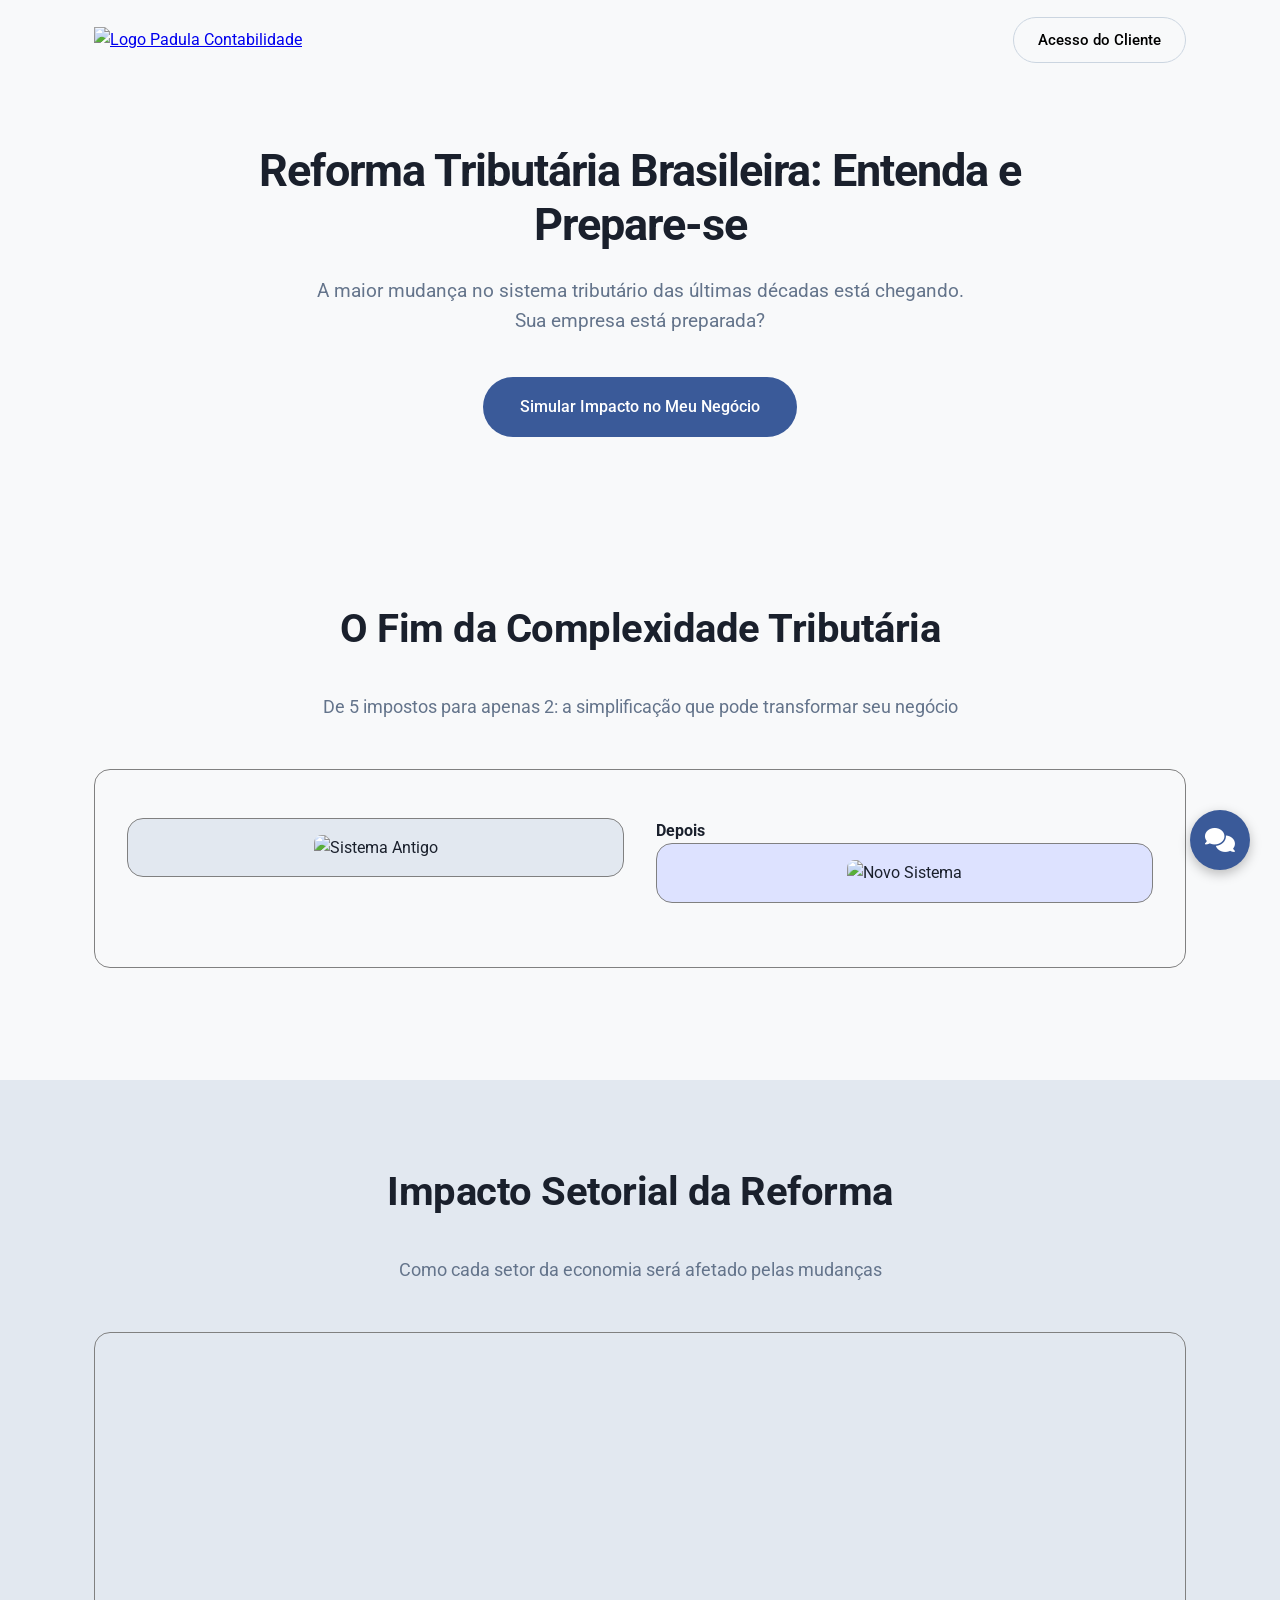
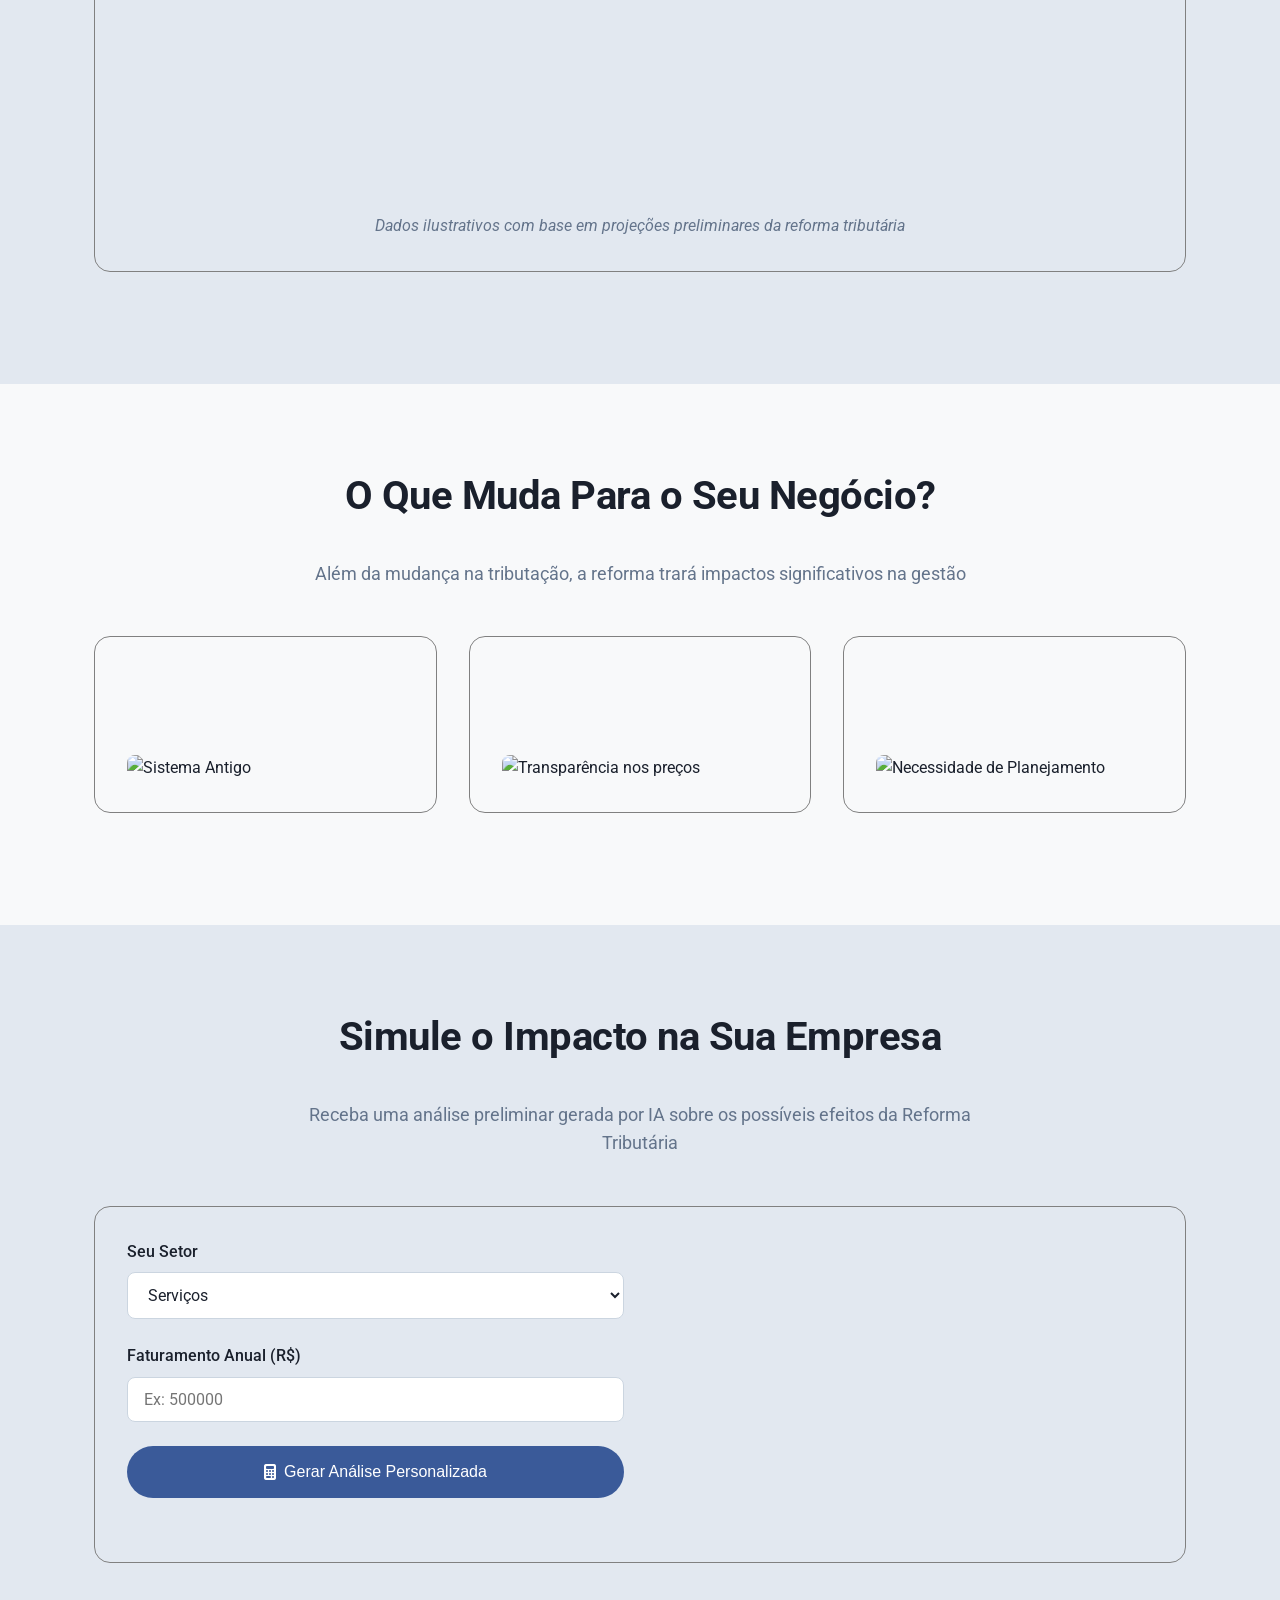
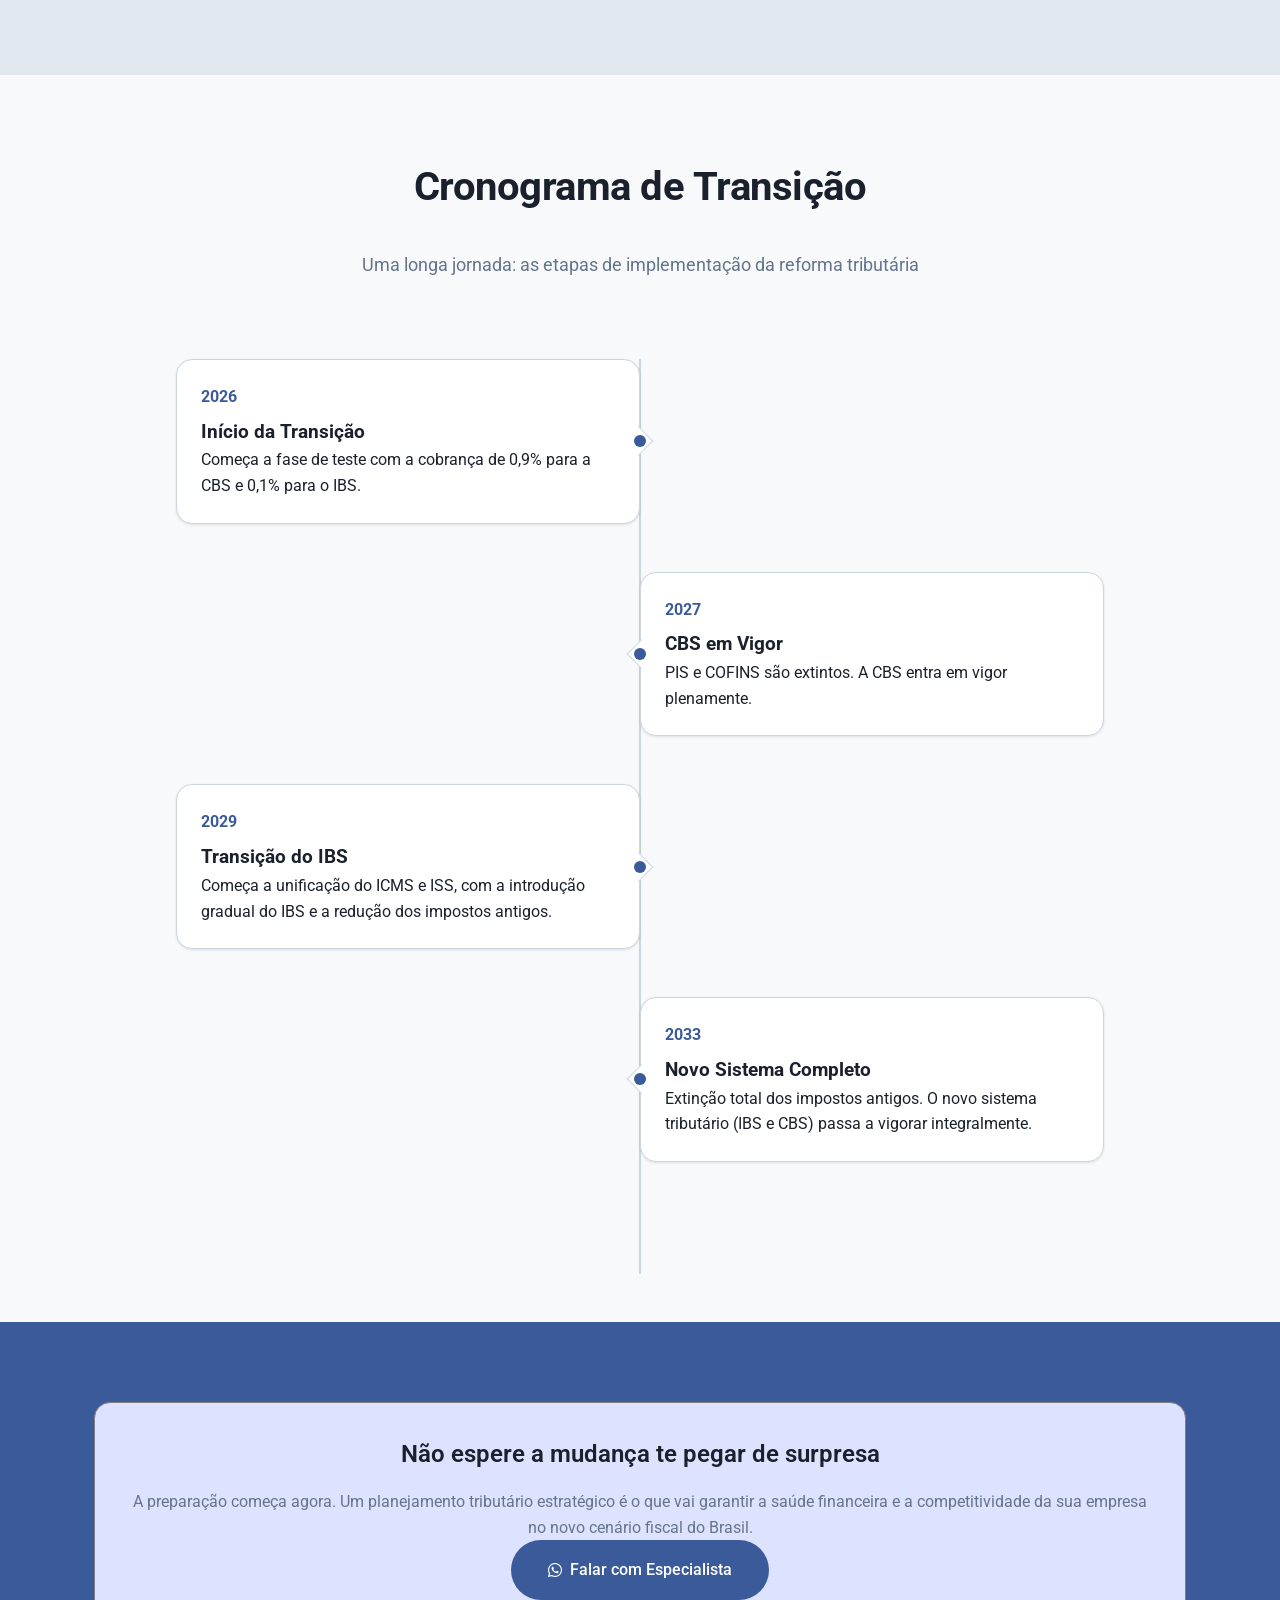
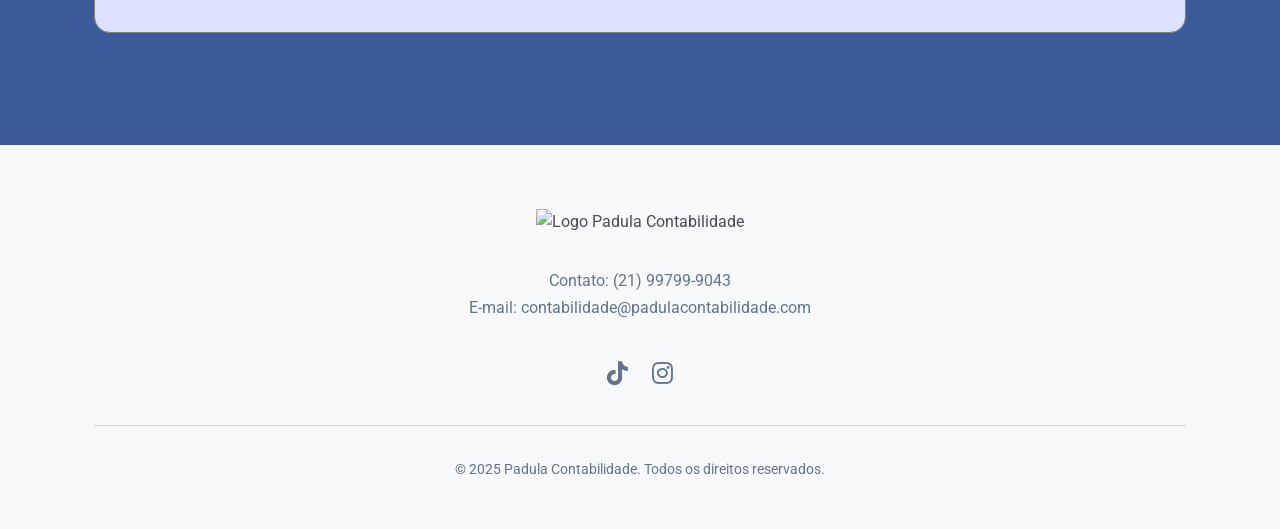
==== reforma-tributaria.html @ 2c7184a7 "Update and rename index.reforma.html to reforma-tributaria.html" ====
<!DOCTYPE html>
<html lang="pt-BR">
<head>
    <meta charset="UTF-8">
    <meta name="viewport" content="width=device-width, initial-scale=1.0">
    <title>Reforma Tributária | Padula Contabilidade</title>
    
    <link rel="preconnect" href="https://fonts.googleapis.com">
    <link rel="preconnect" href="https://fonts.gstatic.com" crossorigin>
    <link href="https://fonts.googleapis.com/css2?family=Roboto:wght@300;400;500;700&display=swap" rel="stylesheet">
    
    <link rel="stylesheet" href="https://cdnjs.cloudflare.com/ajax/libs/font-awesome/6.5.2/css/all.min.css">
    <script src="https://cdn.jsdelivr.net/npm/chart.js"></script>
    <link rel="stylesheet" href="">

</head>
<style>
  :root {
            --primary-container: #3A5A99;
            --on-primary-container: #FFFFFF;
            --primary-fixed: #DDE2FF;
            --on-primary-fixed: #213B70;
            --secondary-container: #E2E8F0;
            --on-secondary-container: #4A5568;
            --surface: #F8F9FA;
            --surface-container: #FFFFFF;
            --on-surface: #1A202C;
            --outline: #CBD5E0;
            --text-muted: #64748B;

            --font-family: 'Roboto', sans-serif;
            --header-height: 80px;
            --border-radius-large: 16px;
            --border-radius-full: 999px;
            --shadow-1: 0 1px 3px rgba(0,0,0,0.1);
            --shadow-2: 0 4px 6px rgba(0,0,0,0.1);
        }

        * { margin: 0; padding: 0; box-sizing: border-box; }

        html {
            scroll-behavior: smooth;
            scroll-padding-top: var(--header-height);
        }

        body {
            font-family: var(--font-family);
            background-color: var(--surface);
            color: var(--on-surface);
            line-height: 1.6;
            -webkit-font-smoothing: antialiased;
        }

        .container {
            max-width: 1140px;
            margin: 0 auto;
            padding: 0 1.5rem;
        }

        .btn {
            position: relative;
            overflow: hidden;
            display: inline-flex;
            align-items: center;
            justify-content: center;
            gap: 8px;
            padding: 10px 24px;
            font-weight: 500;
            font-size: 0.95rem;
            border-radius: var(--border-radius-full);
            text-decoration: none;
            transition: all 0.3s ease;
            border: 1px solid transparent;
            cursor: pointer;
            white-space: nowrap;
        }

        .btn-filled {
            background-color: var(--primary-container);
            color: var(--on-primary-container);
        }
        .btn-filled:hover {
            box-shadow: var(--shadow-2);
            transform: translateY(-2px);
        }

        .btn-outlined {
            background-color: transparent;
            color: black;
            border-color: var(--outline);
        }
        .btn-outlined:hover {
            background-color: rgba(0,0,0,0.05);
            transform: translateY(-2px);
        }

        .btn-tonal {
            background-color: var(--primary-fixed);
            color: var(--on-primary-fixed);
            font-weight: 600;
        }
        .btn-tonal:hover {
            box-shadow: var(--shadow-1);
            transform: translateY(-2px);
        }
        
        .btn-large {
            padding: 16px 36px;
            font-size: 1rem;
        }
        
        .ripple {
            position: absolute;
            border-radius: 50%;
            transform: scale(0);
            animation: ripple-effect 0.6s linear;
            background-color: rgba(255, 255, 255, 0.7);
        }
        
        @keyframes ripple-effect {
            to {
                transform: scale(4);
                opacity: 0;
            }
        }
        
        .section-title {
            text-align: center;
            font-size: 2.5rem;
            font-weight: 700;
            margin-bottom: 2rem;
            color: var(--on-surface);
            letter-spacing: -0.5px;
        }

        .section-subtitle {
            text-align: center;
            font-size: 1.1rem;
            color: var(--text-muted);
            max-width: 700px;
            margin: 0 auto 3rem;
        }

        .section {
            padding: 5rem 0;
        }

        .header {
            position: fixed;
            top: 0; left: 0; width: 100%;
            height: var(--header-height);
            z-index: 1000;
            background: transparent;
            transition: background-color 0.4s ease, box-shadow 0.4s ease;
        }

        .header.scrolled {
            background-color: rgba(255, 255, 255, 0.9);
            backdrop-filter: blur(10px);
            box-shadow: 0 2px 10px rgba(0,0,0,0.05);
        }

        .header .container {
            display: flex;
            justify-content: space-between;
            align-items: center;
            height: 100%;
        }

        .header .logo img {
            height: 100px;
        }
        
        .header nav {
            display: flex;
            align-items: center;
            gap: 1rem;
        }

        /* Hero Section */
        .hero {
            background-color: var(--surface);
            color: var(--on-surface);
            padding: calc(var(--header-height) + 4rem) 0 5rem 0;
            text-align: center;
        }

        .hero-content {
            max-width: 800px;
            margin: 0 auto;
        }

        .hero h1 {
            font-size: 2.8rem;
            line-height: 1.2;
            margin-bottom: 1.5rem;
            font-weight: 700;
            letter-spacing: -1px;
        }

        .hero p {
            font-size: 1.2rem;
            margin-bottom: 2.5rem;
            color: var(--text-muted);
            max-width: 650px;
            margin-left: auto;
            margin-right: auto;
        }

        /* Card Styles */
        .card {
            
            padding: 2rem;
            border-radius: var(--border-radius-large);
            background-clip: white;
            border: 1px solid gray;
            transition: box-shadow 0.4s ease;
            margin-bottom: 2rem;
        }
        
        .card:hover {
            box-shadow: var(--shadow-2);
        }

        .card-title {
            font-size: 1.5rem;
            font-weight: 600;
            margin-bottom: 1rem;
            color: var(--on-surface);
        }

        .card-content {
            color: var(--text-muted);
        }

        /* Chart Container */
        .chart-container {
            position: relative;
            width: 100%;
            height: 300px;
            margin: 1.5rem 0;
        }

        @media (min-width: 768px) {
            .chart-container {
                height: 400px;
            }
        }

        /* Timeline Styles */
        .timeline {
            position: relative;
            padding: 2rem 0;
        }

        .timeline::before {
            content: '';
            position: absolute;
            left: 50%;
            transform: translateX(-50%);
            width: 2px;
            height: 100%;
            background-color: var(--outline);
        }

        .timeline-item {
            display: flex;
            justify-content: flex-end;
            padding-right: 50%;
            position: relative;
            margin-bottom: 3rem;
        }

        .timeline-item:nth-child(even) {
            justify-content: flex-start;
            padding-right: 0;
            padding-left: 50%;
        }

        .timeline-content {
            background-color: var(--surface-container);
            padding: 1.5rem;
            border-radius: var(--border-radius-large);
            box-shadow: var(--shadow-1);
            border: 1px solid var(--outline);
            width: 85%;
            position: relative;
        }

        .timeline-content::before {
            content: '';
            position: absolute;
            top: 50%;
            right: -10px;
            width: 20px;
            height: 20px;
            background-color: var(--surface-container);
            border-top: 1px solid var(--outline);
            border-right: 1px solid var(--outline);
            transform: translateY(-50%) rotate(45deg);
        }

        .timeline-item:nth-child(even) .timeline-content::before {
            right: auto;
            left: -10px;
            border-left: 1px solid var(--outline);
            border-right: none;
            transform: translateY(-50%) rotate(-45deg);
        }

        .timeline-dot {
            position: absolute;
            top: 50%;
            right: calc(50% - 6px);
            transform: translateY(-50%);
            width: 12px;
            height: 12px;
            border-radius: 50%;
            background-color: var(--primary-container);
            z-index: 2;
        }

        .timeline-item:nth-child(even) .timeline-dot {
            right: auto;
            left: calc(50% - 6px);
        }

        .timeline-year {
            font-weight: 700;
            color: var(--primary-container);
            margin-bottom: 0.5rem;
        }

        /* Form Elements */
        .form-group {
            margin-bottom: 1.5rem;
        }

        .form-label {
            display: block;
            margin-bottom: 0.5rem;
            font-weight: 500;
            color: var(--on-surface);
        }

        .form-select, .form-input {
            width: 100%;
            padding: 12px 16px;
            border: 1px solid var(--outline);
            border-radius: 8px;
            font-family: var(--font-family);
            font-size: 1rem;
            background-color: var(--surface-container);
            color: var(--on-surface);
            transition: border-color 0.3s ease;
        }

        .form-select:focus, .form-input:focus {
            outline: none;
            border-color: var(--primary-container);
        }

        /* Footer */
    .footer {
        padding: 4rem 0 3rem 0;
        background-color: var(--surface);
    }
    
    .footer .container, .footer-content {
        display: flex;
        flex-direction: column;
        align-items: center;
        gap: 2rem;
    }
    
    .footer-logo img {
        height: 100px;
        opacity: 0.8;
    }
    
    .footer-info p {
        color: var(--text-muted);
        margin: 0.1rem 0;
        text-align: center;
    }

    .social-icons {
        display: flex;
        gap: 1.5rem;
    }

    .social-icons a {
        color: var(--text-muted);
        font-size: 1.5rem;
        transition: color 0.4s ease, transform 0.3s ease;
    }
    .social-icons a:hover {
        color: var(--primary-container);
        transform: translateY(-3px);
    }

    .copyright {
        color: var(--text-muted);
        font-size: 0.9rem;
        border-top: 1px solid var(--outline);
        width: 100%;
        padding-top: 2rem;
        text-align: center;
    }

        /* Animations */
        .fade-in { 
            opacity: 0; 
            animation: fadeIn 1s ease-out forwards; 
        }
        
        .fade-in-delay-1 { 
            opacity: 0; 
            animation: fadeIn 1s 0.2s ease-out forwards; 
        }
        
        .fade-in-delay-2 { 
            opacity: 0; 
            animation: fadeIn 1s 0.4s ease-out forwards; 
        }
        
        .animate-on-scroll {
            opacity: 0;
            transform: translateY(30px);
            transition: opacity 0.8s ease-out, transform 0.8s ease-out;
        }
        
        .animate-on-scroll.visible {
            opacity: 1;
            transform: translateY(0);
        }

        @keyframes fadeIn {
            from { 
                opacity: 0; 
                transform: translateY(20px); 
            }
            to { 
                opacity: 1; 
                transform: translateY(0); 
            }
        }

        /* Responsive Adjustments */
        @media (max-width: 767px) {
            .hero h1 { 
                font-size: 2.2rem; 
            }
            
            .hero p { 
                font-size: 1.1rem; 
            }
            
            .section { 
                padding: 3rem 0; 
            }
            
            .section-title {
                font-size: 2rem;
            }
            
            .timeline::before {
                left: 30px;
            }
            
            .timeline-item,
            .timeline-item:nth-child(even) {
                justify-content: flex-start;
                padding-right: 0;
                padding-left: 70px;
            }
            
            .timeline-dot {
                left: 24px;
                right: auto;
            }
            
            .timeline-item:nth-child(even) .timeline-dot {
                left: 24px;
            }
            
            .timeline-content {
                width: 100%;
            }
            
            .timeline-content::before {
                right: auto;
                left: -10px;
                border-left: 1px solid var(--outline);
                border-right: none;
                border-top: 1px solid var(--outline);
                transform: translateY(-50%) rotate(-45deg);
            }
            
            .timeline-item:nth-child(even) .timeline-content::before {
                left: -10px;
                right: auto;
            }
            
            /* Botões otimizados para mobile */
            .header nav {
                gap: 0.6rem;
            }
            
            .btn {
                padding: 8px 16px;
                font-size: 0.85rem;
            }
            
            .header .logo img {
                height: 100px;
            }
        }

        @media (max-width: 480px) {
            .header nav {
                gap: 0.5rem;
            }
            
            .btn {
                padding: 7px 14px;
                font-size: 0.8rem;
            }
            
            .header .logo img {
                height: 100px;
            }
        }

        @media (min-width: 768px) {
            .grid-2 {
                display: grid;
                grid-template-columns: 1fr 1fr;
                gap: 2rem;
            }
            
            .grid-3 {
                display: grid;
                grid-template-columns: 1fr 1fr 1fr;
                gap: 2rem;
            }

        }
/* Botão flutuante Fale Conosco */
.floating-button-container {
    position: fixed;
    bottom: 30px;
    right: 30px;
    z-index: 999;
}

.floating-button {
    display: flex;
    align-items: center;
    justify-content: center;
    width: 60px;
    height: 60px;
    background-color: var(--primary-container);
    color: var(--on-primary-container);
    border-radius: 50%;
    box-shadow: 0 4px 12px rgba(0, 0, 0, 0.25);
    text-decoration: none;
    transition: all 0.3s ease;
    position: relative;
}

.floating-button:hover {
    transform: translateY(-5px);
    box-shadow: 0 6px 16px rgba(0, 0, 0, 0.3);
    background-color: #2a4a88;
}

.floating-button i {
    font-size: 1.5rem;
}

.floating-button-text {
    position: absolute;
    top: 50%;
    right: calc(100% + 15px);
    transform: translateY(-50%);
    background-color: var(--primary-container);
    color: white;
    padding: 8px 12px;
    border-radius: 20px;
    font-size: 0.9rem;
    font-weight: 500;
    white-space: nowrap;
    opacity: 0;
    visibility: hidden;
    transition: all 0.3s ease;
    box-shadow: 0 2px 8px rgba(0, 0, 0, 0.15);
}

.floating-button:hover .floating-button-text {
    opacity: 1;
    visibility: visible;
    right: calc(100% + 10px);
}

/* Ajustes para dispositivos móveis */
@media (max-width: 768px) {
    .floating-button-container {
        bottom: 20px;
        right: 20px;
    }
    
    .floating-button {
        width: 55px;
        height: 55px;
    }
    
    .floating-button-text {
        display: none;
    }
}


.modal {
  display: none;
  position: fixed;
  z-index: 1000;
  left: 0; top: 0;
  width: 100%; height: 100%;
  background: rgba(0,0,0,0.6);
  justify-content: center;
  align-items: center;
  padding: 20px;
}

.modal-content {
  background: #fff;
  padding: 30px;
  border-radius: 4px; /* bem mais quadrado */
  width: 80%;         /* ocupa mais espaço na tela */
  max-width: 700px;   /* limite de largura */
  text-align: left;
  box-shadow: 0 8px 20px rgba(0,0,0,0.2);
  animation: fadeIn 0.3s ease-in-out;
}

.modal-content h3 {
  margin-top: 0;
  font-size: 1.5rem;
  margin-bottom: 15px;
}

.modal-content p {
  font-size: 1rem;
  line-height: 1.6;
}

.close {
  position: absolute;
  top: 15px; right: 25px;
  font-size: 28px;
  font-weight: bold;
  cursor: pointer;
  color: #333;
}

.close:hover {
  color: #000;
}

@keyframes fadeIn {
  from {opacity: 0; transform: translateY(-20px);}
  to {opacity: 1; transform: translateY(0);}
}
</style>
<body>
    <header class="header">
        <div class="container">
            <a href="index.html" class="logo">
                <img id="header-logo" src="https://i.postimg.cc/nhmmh4k2/logo-header.png" alt="Logo Padula Contabilidade">
            </a>
            <nav>
                <a href="https://onvio.com.br/clientcenter/company/66D3B09B1AEC4EC4BD49EC7B2B2F1B98" target="_blank" class="btn btn-outlined">Acesso do Cliente</a>
                
            </nav>
        </div>
    </header>

    <main>
        <!-- Hero Section -->
        <section class="hero">
            <div class="container">
                <div class="hero-content">
                    <h1 class="fade-in">Reforma Tributária Brasileira: Entenda e Prepare-se</h1>
                    <p class="fade-in-delay-1">A maior mudança no sistema tributário das últimas décadas está chegando. Sua empresa está preparada?</p>
                    <a href="#simulador" class="btn btn-filled btn-large fade-in-delay-2">Simular Impacto no Meu Negócio</a>
                </div>
            </div>
        </section>

        <!-- Unification Section -->
        <section id="unificacao" class="section">
            <div class="container">
                <h2 class="section-title">O Fim da Complexidade Tributária</h2>
                <p class="section-subtitle">De 5 impostos para apenas 2: a simplificação que pode transformar seu negócio</p>
                
<div class="card animate-on-scroll">
    <h3 class="card-title"></h3>
    <div class="grid-2">
        <div>
            <h4></h4>
            <div class="card" style="background-color: var(--secondary-container); text-align: center; padding: 1rem;">
                <img src="https://i.postimg.cc/xd0yL4LY/file-00000000c45861f8b092b5ada301848a-1.png" alt="Sistema Antigo" style="max-width: 100%; height: auto; border-radius: 8px;">
            </div>
        </div>
        <div>
 <h4>Depois</h4>
            <div class="card" style="background-color: var(--primary-fixed); text-align: center; padding: 1rem;">
                <img src="https://i.postimg.cc/DZw63Mz5/file-00000000050461f5b67bbfca8110b96e.png" alt="Novo Sistema" style="max-width: 100%; height: auto; border-radius: 8px;">
            </div>
        </div>
    </div>
</div>
            </div>
        </section>

        <!-- Impact Sectors Section -->
        <section id="impacto" class="section" style="background-color: var(--secondary-container);">
            <div class="container">
                <h2 class="section-title">Impacto Setorial da Reforma</h2>
                <p class="section-subtitle">Como cada setor da economia será afetado pelas mudanças</p>
                
                <div class="card animate-on-scroll">
                    <div class="chart-container">
                        <canvas id="sectorImpactChart"></canvas>
                    </div>
                    <p class="card-content" style="text-align: center; font-style: italic;">
                        Dados ilustrativos com base em projeções preliminares da reforma tributária
                    </p>
                </div>
            </div>
        </section>

        <!-- Business Implications Section -->
<section id="negocios" class="section">
  <div class="container">
    <h2 class="section-title">O Que Muda Para o Seu Negócio?</h2>
    <p class="section-subtitle">Além da mudança na tributação, a reforma trará impactos significativos na gestão</p>
    
    <div class="grid-3">
      
      <!-- Card 1 -->
      <div class="card animate-on-scroll">
        <div class="service-icon" style="font-size: 2.5rem; width: 70px; height: 70px; margin-bottom: 1rem;">
          <i class=""></i>
        </div>
        <img src="https://i.postimg.cc/Y9mfdC56/file-000000005d0c61f9ba97fb64cf1a2edd.png" 
             alt="Sistema Antigo" 
             class="open-modal" 
             data-modal="modal1"
             style="max-width: 100%; height: auto; border-radius: 8px; cursor: pointer;">
      </div>

      <!-- Card 2 -->
      <div class="card animate-on-scroll">
        <div class="service-icon" style="font-size: 2.5rem; width: 70px; height: 70px; margin-bottom: 1rem;">
          <i class=""></i>
        </div>
        <img src="https://i.postimg.cc/nhcsQfgF/1000329211-removebg-preview.png" 
             alt="Transparência nos preços" 
             class="open-modal" 
             data-modal="modal2"
             style="max-width: 100%; height: auto; border-radius: 8px; cursor: pointer;">
      </div>

      <!-- Card 3 -->
      <div class="card animate-on-scroll">
        <div class="service-icon" style="font-size: 2.5rem; width: 70px; height: 70px; margin-bottom: 1rem;">
          <i class=""></i>
        </div>
        <img src="https://i.postimg.cc/TYKF2KYf/1000329216-removebg-preview.png" 
             alt="Necessidade de Planejamento" 
             class="open-modal" 
             data-modal="modal3"
             style="max-width: 100%; height: auto; border-radius: 8px; cursor: pointer;">
      </div>
    </div>
  </div>
</section>

<!-- Modais -->
<div id="modal1" class="modal">
  <div class="modal-content">
    <span class="close">&times;</span>
    <h3>Simplificação</h3>
    <p>Menos obrigações acessórias e um sistema de apuração mais claro diminuem os custos operacionais e o tempo gasto com burocracia.</p>
  </div>
</div>

<div id="modal2" class="modal">
  <div class="modal-content">
    <span class="close">&times;</span>
    <h3>Transparência</h3>
    <p>O "imposto por fora" deixará claro para o consumidor o valor real do tributo em cada produto ou serviço.</p>
  </div>
</div>

<div id="modal3" class="modal">
  <div class="modal-content">
    <span class="close">&times;</span>
    <h3>Planejamento</h3>
    <p>É crucial revisar a estrutura de custos, a precificação e a estratégia fiscal para se adaptar ao novo cenário.</p>
  </div>
</div>

        <!-- Gemini Simulator Section -->
        <section id="simulador" class="section" style="background-color: var(--secondary-container);">
            <div class="container">
                <h2 class="section-title">Simule o Impacto na Sua Empresa</h2>
                <p class="section-subtitle">Receba uma análise preliminar gerada por IA sobre os possíveis efeitos da Reforma Tributária</p>
                
                <div class="card animate-on-scroll">
                    <div class="grid-2">
                        <div>
                            <div class="form-group">
                                <label for="sector" class="form-label">Seu Setor</label>
                                <select id="sector" name="sector" class="form-select">
                                    <option>Serviços</option>
                                    <option>Comércio</option>
                                    <option>Indústria</option>
                                    <option>Agronegócio</option>
                                </select>
                            </div>
                            
                            <div class="form-group">
                                <label for="revenue" class="form-label">Faturamento Anual (R$)</label>
                                <input type="number" name="revenue" id="revenue" class="form-input" placeholder="Ex: 500000">
                            </div>
                            
                            <button id="generateAnalysis" class="btn btn-filled btn-large" style="width: 100%;">
                                <i class="fas fa-calculator"></i> Gerar Análise Personalizada
                            </button>
                        </div>
                        <br>
                        <div>
                            <div id="analysisResult" class="card" style="height: 100%; display: none;">
                                <div id="loader" class="loader" style="margin: 2rem auto;"></div>
                                <div id="resultContent"></div>
                            </div>
                        </div>
                    </div>
                </div>
            </div>
        </section>

        <!-- Timeline Section -->
        <section id="cronograma" class="section">
            <div class="container">
                <h2 class="section-title">Cronograma de Transição</h2>
                <p class="section-subtitle">Uma longa jornada: as etapas de implementação da reforma tributária</p>
                
                <div class="timeline animate-on-scroll">
                    <div class="timeline-item">
                        <div class="timeline-dot"></div>
                        <div class="timeline-content">
                            <div class="timeline-year">2026</div>
                            <h3>Início da Transição</h3>
                            <p>Começa a fase de teste com a cobrança de 0,9% para a CBS e 0,1% para o IBS.</p>
                        </div>
                    </div>
                    
                    <div class="timeline-item">
                        <div class="timeline-dot"></div>
                        <div class="timeline-content">
                            <div class="timeline-year">2027</div>
                            <h3>CBS em Vigor</h3>
                            <p>PIS e COFINS são extintos. A CBS entra em vigor plenamente.</p>
                        </div>
                    </div>
                    
                    <div class="timeline-item">
                        <div class="timeline-dot"></div>
                        <div class="timeline-content">
                            <div class="timeline-year">2029</div>
                            <h3>Transição do IBS</h3>
                            <p>Começa a unificação do ICMS e ISS, com a introdução gradual do IBS e a redução dos impostos antigos.</p>
                        </div>
                    </div>
                    
                    <div class="timeline-item">
                        <div class="timeline-dot"></div>
                        <div class="timeline-content">
                            <div class="timeline-year">2033</div>
                            <h3>Novo Sistema Completo</h3>
                            <p>Extinção total dos impostos antigos. O novo sistema tributário (IBS e CBS) passa a vigorar integralmente.</p>
                        </div>
                    </div>
                </div>
            </div>
        </section>

        <!-- CTA Section -->
        <section id="contato" class="section" style="background-color: var(--primary-container); color: white;">
            <div class="container">
                <div class="card" style="background-color: var(--primary-fixed); color: var(--on-primary-fixed); text-align: center;">
                    <h2 class="card-title">Não espere a mudança te pegar de surpresa</h2>
                    <p class="card-content">A preparação começa agora. Um planejamento tributário estratégico é o que vai garantir a saúde financeira e a competitividade da sua empresa no novo cenário fiscal do Brasil.</p>
                    <a href="https://wa.me/5521997999043?text=Olá!%20Gostaria%20de%20saber%20mais%20sobre%20a%20Reforma%20Tributária." target="_blank" class="btn btn-filled btn-large">
                        <i class="fab fa-whatsapp"></i> Falar com Especialista
                    </a>
                </div>
            </div>
        </section>
    </main>

    <footer class="footer">
        <div class="container">
            <div class="footer-content">
                <div class="footer-logo">
                    <img src="https://i.postimg.cc/nhmmh4k2/logo-header.png" alt="Logo Padula Contabilidade">
                </div>
                <div class="footer-info">
                    <p>Contato: (21) 99799-9043</p>
                    <p>E-mail: contabilidade@padulacontabilidade.com</p>
                </div>
            </div>
            <div class="social-icons">
                <a href="#" aria-label="TikTok"><i class="fab fa-tiktok"></i></a>
                <a href="https://www.instagram.com/padulacontabilidade" target="_blank" aria-label="Instagram"><i class="fab fa-instagram"></i></a>
            </div>
            <p class="copyright">© 2025 Padula Contabilidade. Todos os direitos reservados.</p>
        </div>
    </footer>
    <div vw class="enabled">
  <div vw-access-button class="active"></div>
  <div vw-plugin-wrapper>
    <div class="vw-plugin-top-wrapper"></div>
  </div>
</div>
    <!-- Botão flutuante Fale Conosco -->
<div class="floating-button-container">
    <a href="#contato" class="floating-button">
        <i class="fas fa-comments"></i>
        <span class="floating-button-text">Fale Conosco</span>
    </a>
</div>

<script src="https://vlibras.gov.br/app/vlibras-plugin.js"></script>
<script>
  new window.VLibras.Widget('https://vlibras.gov.br/app');
</script> 

<script>
document.querySelectorAll('.open-modal').forEach(img => {
  img.addEventListener('click', () => {
    const modalId = img.getAttribute('data-modal');
    document.getElementById(modalId).style.display = 'flex';
  });
});

document.querySelectorAll('.close').forEach(btn => {
  btn.addEventListener('click', () => {
    btn.parentElement.parentElement.style.display = 'none';
  });
});

window.addEventListener('click', (e) => {
  if (e.target.classList.contains('modal')) {
    e.target.style.display = 'none';
  }
});
</script>
<script>
  document.addEventListener('DOMContentLoaded', () => {
    // Efeito do cabeçalho ao rolar a página
    const header = document.querySelector('.header');
    if (header) {
        const handleScroll = () => {
            header.classList.toggle('scrolled', window.scrollY > 50);
        };
        window.addEventListener('scroll', handleScroll);
        handleScroll(); // Garante o estado inicial correto
    }

    // Animação de elementos ao aparecerem na tela
    const animatedElements = document.querySelectorAll('.animate-on-scroll');
    if (animatedElements.length > 0) {
        const observer = new IntersectionObserver((entries) => {
            entries.forEach(entry => {
                if (entry.isIntersecting) {
                    entry.target.classList.add('visible');
                    observer.unobserve(entry.target); // Anima apenas uma vez
                }
            });
        }, { threshold: 0.1 });
        
        animatedElements.forEach(element => observer.observe(element));
    }
    
    // Efeito de ondulação para botões
    const buttons = document.querySelectorAll('.btn');
    buttons.forEach(button => {
        button.addEventListener('click', function (e) {
            const rect = this.getBoundingClientRect();
            const ripple = document.createElement('span');
            const x = e.clientX - rect.left;
            const y = e.clientY - rect.top;

            ripple.style.left = `${x}px`;
            ripple.style.top = `${y}px`;
            ripple.className = 'ripple';

            this.appendChild(ripple);

            setTimeout(() => ripple.remove(), 600);
        });
    });

    // Gráfico de Impacto por Setor (Chart.js)
    const wrapLabel = (label) => {
        const maxLength = 16;
        if (label.length <= maxLength) return label;
        
        const words = label.split(' ');
        const lines = [];
        let currentLine = '';
        
        words.forEach(word => {
            if ((currentLine + ' ' + word).trim().length > maxLength) {
                lines.push(currentLine.trim());
                currentLine = word;
            } else {
                currentLine = (currentLine + ' ' + word).trim();
            }
        });
        
        if (currentLine) lines.push(currentLine.trim());
        return lines;
    };

    const ctx = document.getElementById('sectorImpactChart').getContext('2d');
    new Chart(ctx, {
        type: 'bar',
        data: {
            labels: ['Serviços', 'Agronegócio', 'Comércio', 'Indústria'].map(wrapLabel),
            datasets: [{
                label: 'Variação Potencial da Carga Tributária',
                data: [15, 5, -5, -10],
                backgroundColor: ['#3A5A99', '#4A6AA9', '#5A7AB9', '#6A8AC9'],
                borderRadius: 4,
            }]
        },
        options: {
            indexAxis: 'y',
            responsive: true,
            maintainAspectRatio: false,
            scales: {
                x: {
                    beginAtZero: true,
                    title: { display: true, text: 'Variação Percentual (%)', color: '#4A5568' },
                    grid: { color: '#E2E8F0' }
                },
                y: { grid: { display: false } }
            },
            plugins: {
                legend: { display: false },
                tooltip: {
                    callbacks: {
                        title: (tooltipItems) => {
                            const item = tooltipItems[0];
                            const label = item.chart.data.labels[item.dataIndex];
                            return Array.isArray(label) ? label.join(' ') : label;
                        }
                    }
                }
            }
        }
    });

    // Análise com Gemini
    const generateButton = document.getElementById('generateAnalysis');
    const analysisResultDiv = document.getElementById('analysisResult');
    const loader = document.getElementById('loader');
    const resultContent = document.getElementById('resultContent');

    // ================================================
    // CONFIGURAÇÃO DA API DO GEMINI
    // IMPORTANTE:  chave de API
    // ================================================
    const GEMINI_API_KEY = "AIzaSyCdPwbDGc7-WDMGsqSC44zCtMjCvOm4h5A"; // <-- COLOQUE SUA CHAVE AQUI
    const GEMINI_API_URL = `https://generativelanguage.googleapis.com/v1beta/models/gemini-1.5-flash-latest:generateContent?key=${GEMINI_API_KEY}`;
    // ================================================

    // Função para interpretar corretamente o valor em reais
    const parseRevenue = (value) => {
        // Remove caracteres não numéricos, exceto ponto e vírgula
        let cleanValue = value.replace(/[^\d,.]/g, '');
        
        // Substitui vírgula por ponto para padronizar como decimal
        cleanValue = cleanValue.replace(',', '.');
        
        // Converte para número
        let numericValue = parseFloat(cleanValue);
        
        // Se o valor for muito grande (provavelmente digitado sem separador de milhar)
        if (numericValue > 1000 && numericValue < 1000000) {
            // Se o usuário digitou "10000" (dez mil), assume que é 10000, não 10000.00
            if (!cleanValue.includes('.')) {
                // Não faz conversão, mantém como inteiro
            }
        }
        
        return numericValue;
    };

    const formatRevenue = (value) => {
        if (value >= 1000000) {
            return (value / 1000000).toFixed(1) + ' milhões';
        } else if (value >= 1000) {
            return (value / 1000).toFixed(1) + ' mil';
        } else {
            return value.toString();
        }
    };

    generateButton.addEventListener('click', async () => {
        const sector = document.getElementById('sector').value;
        const revenueInput = document.getElementById('revenue').value;

        const revenue = parseRevenue(revenueInput);

        if (!revenue || isNaN(revenue) || revenue <= 0 || !GEMINI_API_KEY || GEMINI_API_KEY === "SUA_CHAVE_API_AQUI") {
            alert('Por favor, informe um faturamento anual válido e configure sua chave da API do Gemini no código.');
            return;
        }

        const formattedRevenue = formatRevenue(revenue);

        // Exibe o loader e limpa resultados anteriores
        analysisResultDiv.style.display = 'block';
        loader.style.display = 'block';
        resultContent.innerHTML = '';
        resultContent.style.display = 'none';

        try {
            const prompt = `
                Aja como um consultor tributário brasileiro. Forneça uma análise preliminar, em português do Brasil,
                sobre o impacto da Reforma Tributária para uma empresa com as seguintes características:
                - Setor de Atuação: ${sector}
                - Faturamento Anual: R$ ${formattedRevenue} de reais
                
                IMPORTANTE: Interprete o valor do faturamento corretamente:
                • "10" = dez reais
                • "100" = cem reais  
                • "1000" = mil reais
                • "10000" = dez mil reais
                • "100000" = cem mil reais
                • "1000000" = um milhão de reais
                
                A resposta deve ser clara, concisa e usar formatação Markdown. Organize a resposta exatamente assim:
                
                **✅ Pontos Positivos:**
                * [Ponto positivo 1]
                * [Ponto positivo 2]
                
                **⚠️ Pontos de Atenção:**
                * [Ponto de atenção 1]
                * [Ponto de atenção 2]
                
                **💡 Recomendação:**
                [Texto da recomendação]
            `;

            const response = await fetch(GEMINI_API_URL, {
                method: 'POST',
                headers: { 'Content-Type': 'application/json' },
                body: JSON.stringify({
                    contents: [{ parts: [{ text: prompt }] }],
                    generationConfig: {
                        temperature: 0.5,
                        maxOutputTokens: 1000,
                    }
                })
            });

            if (!response.ok) {
                const errorData = await response.json();
                throw new Error(`Erro na API: ${response.status} - ${errorData.error?.message || 'Verifique sua chave de API e as permissões.'}`);
            }

            const data = await response.json();
            const responseText = data.candidates?.[0]?.content?.parts?.[0]?.text;

            if (!responseText) {
                 throw new Error(data.promptFeedback?.blockReason ? `Requisição bloqueada: ${data.promptFeedback.blockReason}` : "Resposta da API inválida ou vazia.");
            }
            
            processGeminiResponse(responseText);

        } catch (error) {
            console.error('Erro ao chamar API do Gemini:', error);
            loader.style.display = 'none';
            resultContent.style.display = 'block';
            resultContent.innerHTML = `
                <div class="card-content error-message">
                    <h3>Ocorreu um erro</h3>
                    <p>Não foi possível gerar a análise no momento.</p>
                    <small>Detalhe: ${error.message}</small>
                </div>
            `;
        }
    });

    function processGeminiResponse(text) {
        loader.style.display = 'none';
        resultContent.style.display = 'block';
        
        let html = text
            .replace(/\*\*(.*?)\*\*/g, '<h3>$1</h3>') // Negrito para h3
            .replace(/\* (.*?)(?=\n\*|\n\n|$)/g, '<li>$1</li>') // Itens de lista
            .replace(/<\/h3>(\s*<li>.*<\/li>)+/g, (match, p1, p2) => { // Agrupa LIs em ULs
                 return `</h3><ul class="analysis-list">${match.substring(match.indexOf('<li>'))}</ul>`;
            })
            .replace(/💡 Recomendação<\/h3>\s*(?!<ul)/, '💡 Recomendação</h3><p class="recommendation">')
            .replace(/(<\/p>)?$/, '</p>'); // Garante que a recomendação feche a tag <p>
            

        html = `
            <div class="card-content">
                ${html}
                <p class="disclaimer">
                    Atenção: Esta é uma análise preliminar gerada por IA. Para um planejamento detalhado, consulte um especialista.
                </p>
            </div>
        `;
        
        resultContent.innerHTML = html;
    }
});
</script>
</body>

</html>
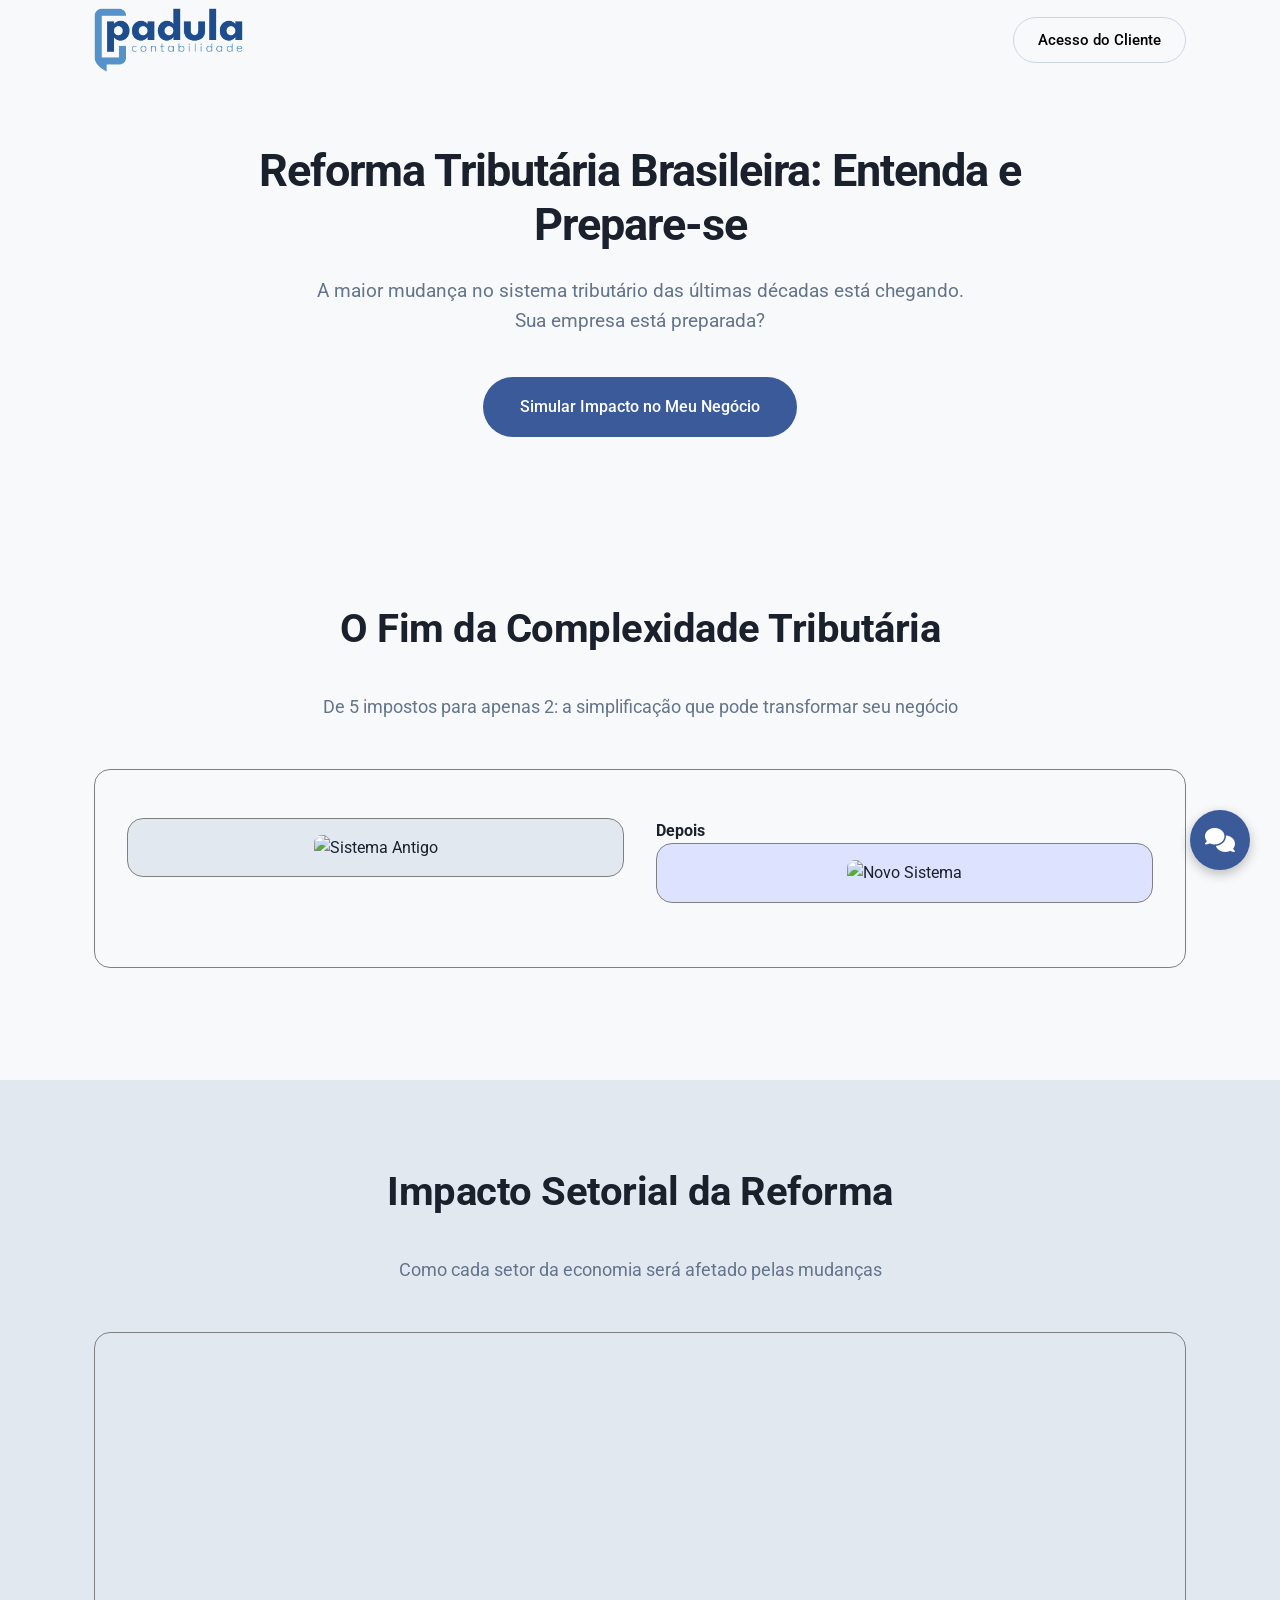
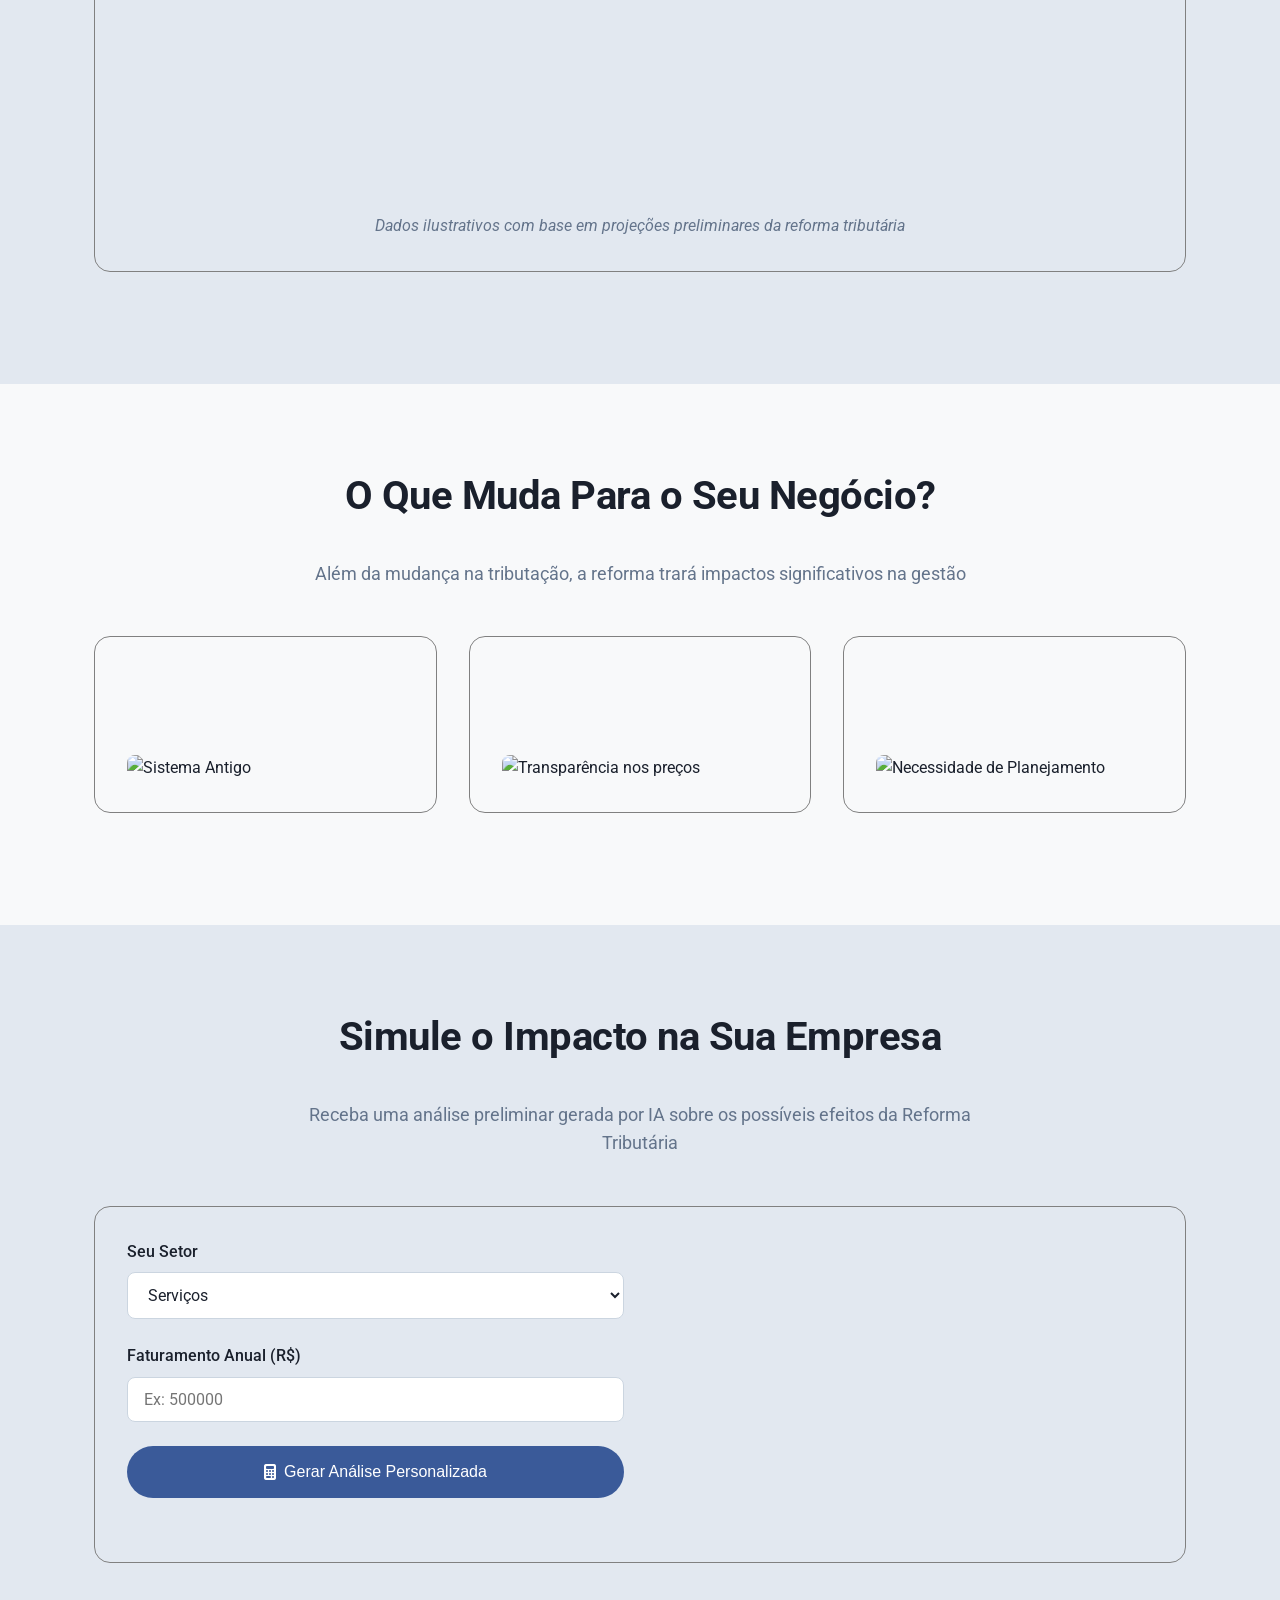
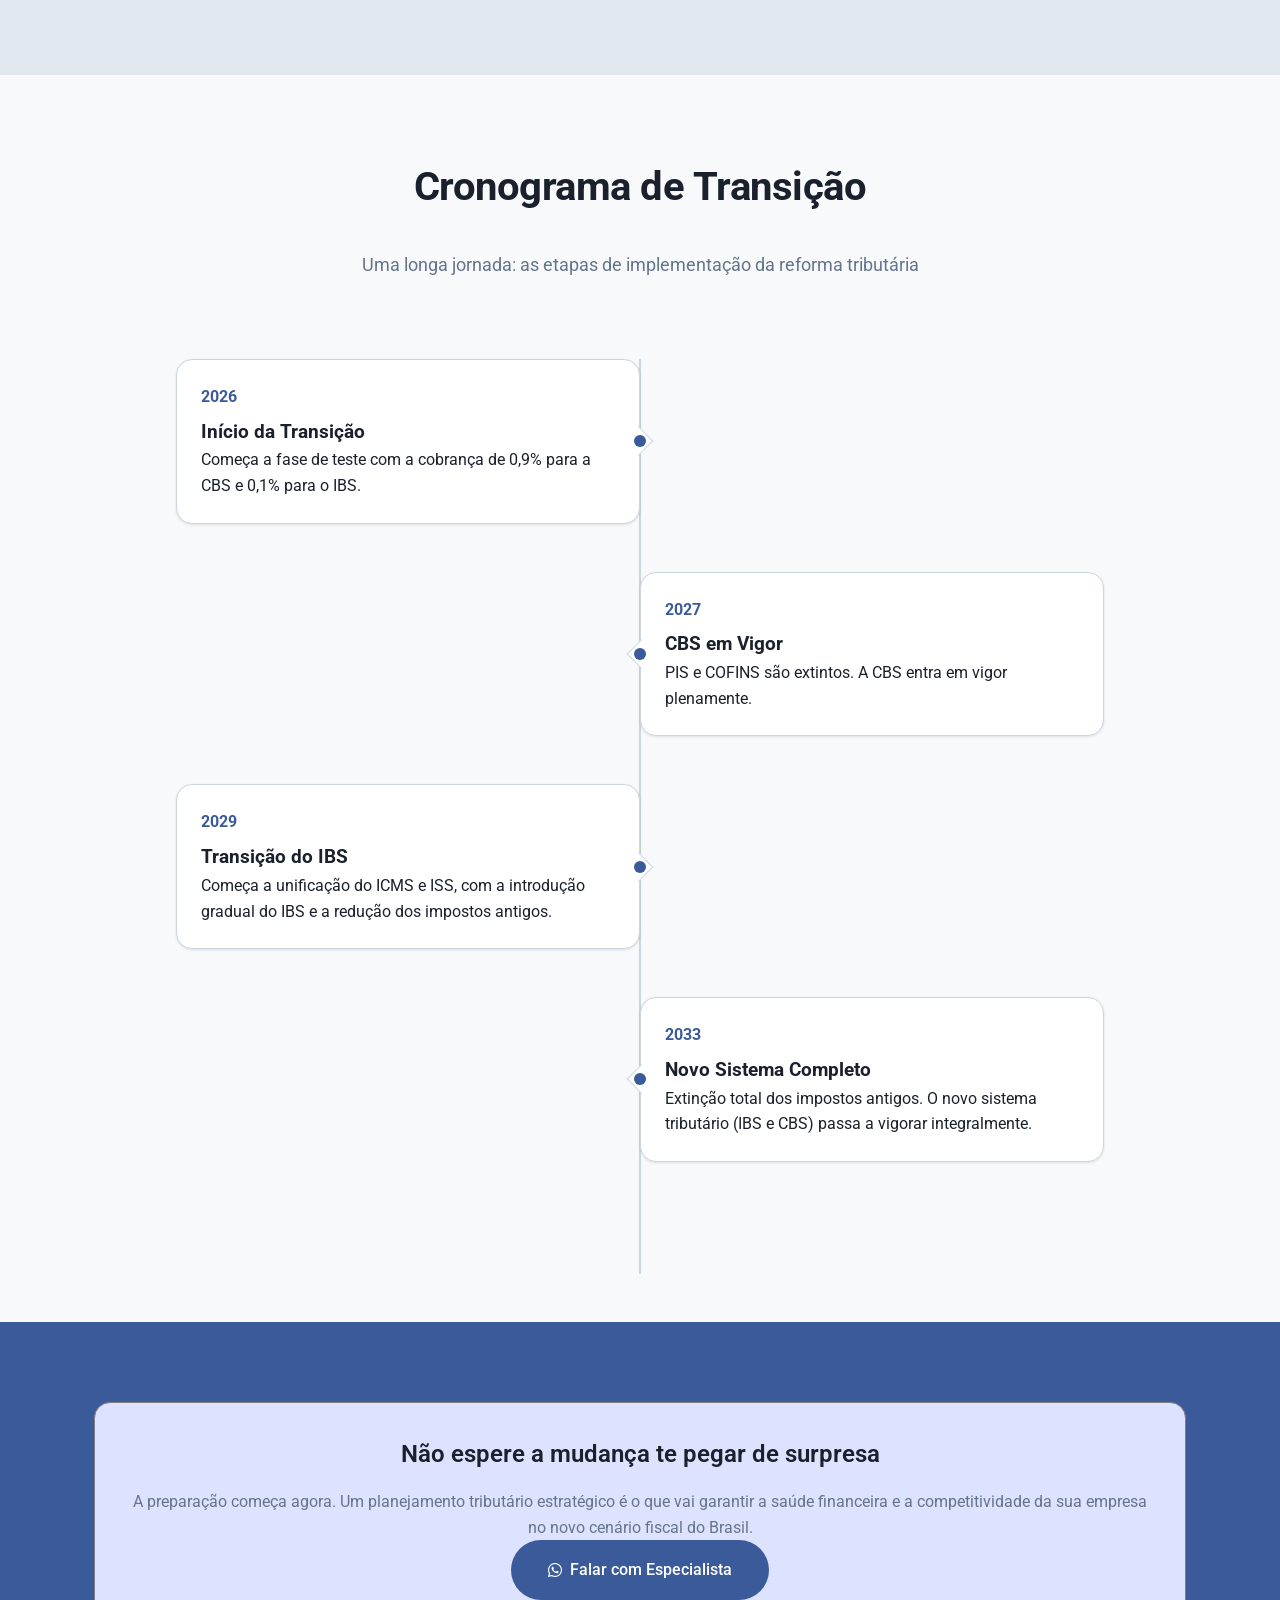
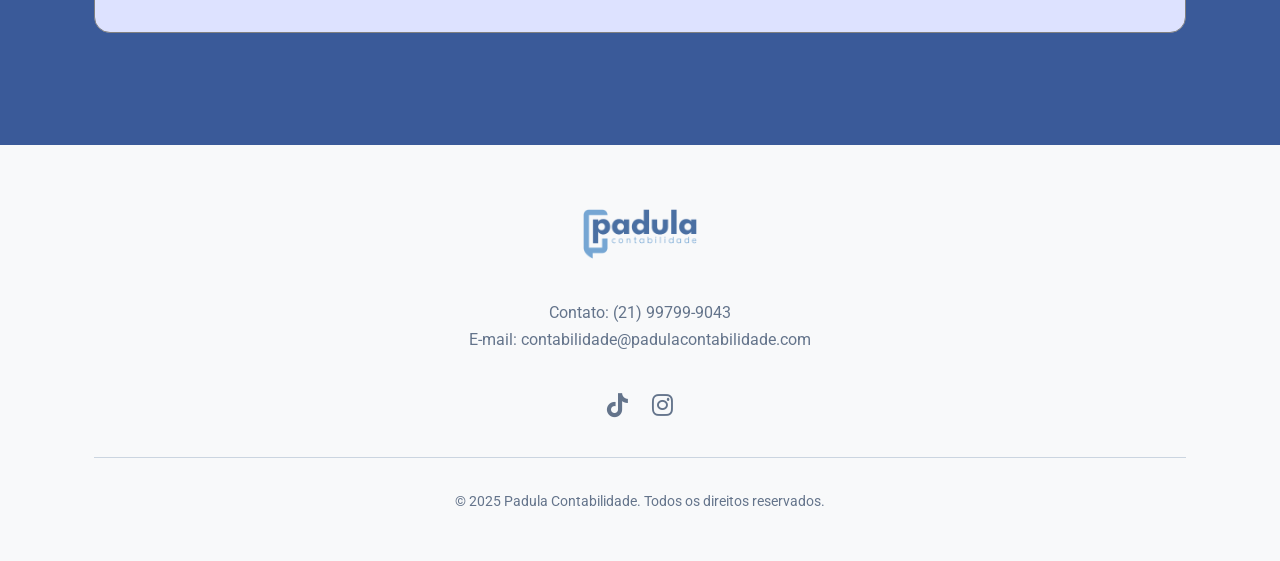
==== commit 38aaded5: "Atualiza logotipo e alinhamento responsivo no cabecalho e rodape" ====
--- a/reforma-tributaria.html
+++ b/reforma-tributaria.html
@@ -167,8 +167,19 @@
             height: 100%;
         }
 
+        .header .logo {
+            display: inline-flex;
+            align-items: center;
+            text-decoration: none;
+            line-height: 1;
+        }
+
         .header .logo img {
-            height: 100px;
+            height: 65px;
+            width: auto;
+            display: block;
+            object-fit: contain;
+            transition: all 0.3s ease;
         }
         
         .header nav {
@@ -374,7 +385,7 @@
     }
     
     .footer-logo img {
-        height: 100px;
+        height: 50px;
         opacity: 0.8;
     }
     
@@ -513,7 +524,7 @@
             }
             
             .header .logo img {
-                height: 100px;
+                height: 57px;
             }
         }
 
@@ -528,7 +539,7 @@
             }
             
             .header .logo img {
-                height: 100px;
+                height: 52px;
             }
         }
 
@@ -677,7 +688,7 @@
     <header class="header">
         <div class="container">
             <a href="index.html" class="logo">
-                <img id="header-logo" src="https://i.postimg.cc/nhmmh4k2/logo-header.png" alt="Logo Padula Contabilidade">
+                <img id="header-logo" src="logo.png" alt="Logo Padula Contabilidade">
             </a>
             <nav>
                 <a href="https://onvio.com.br/clientcenter/company/66D3B09B1AEC4EC4BD49EC7B2B2F1B98" target="_blank" class="btn btn-outlined">Acesso do Cliente</a>
@@ -917,7 +928,7 @@
         <div class="container">
             <div class="footer-content">
                 <div class="footer-logo">
-                    <img src="https://i.postimg.cc/nhmmh4k2/logo-header.png" alt="Logo Padula Contabilidade">
+                    <img src="logo.png" alt="Logo Padula Contabilidade">
                 </div>
                 <div class="footer-info">
                     <p>Contato: (21) 99799-9043</p>
